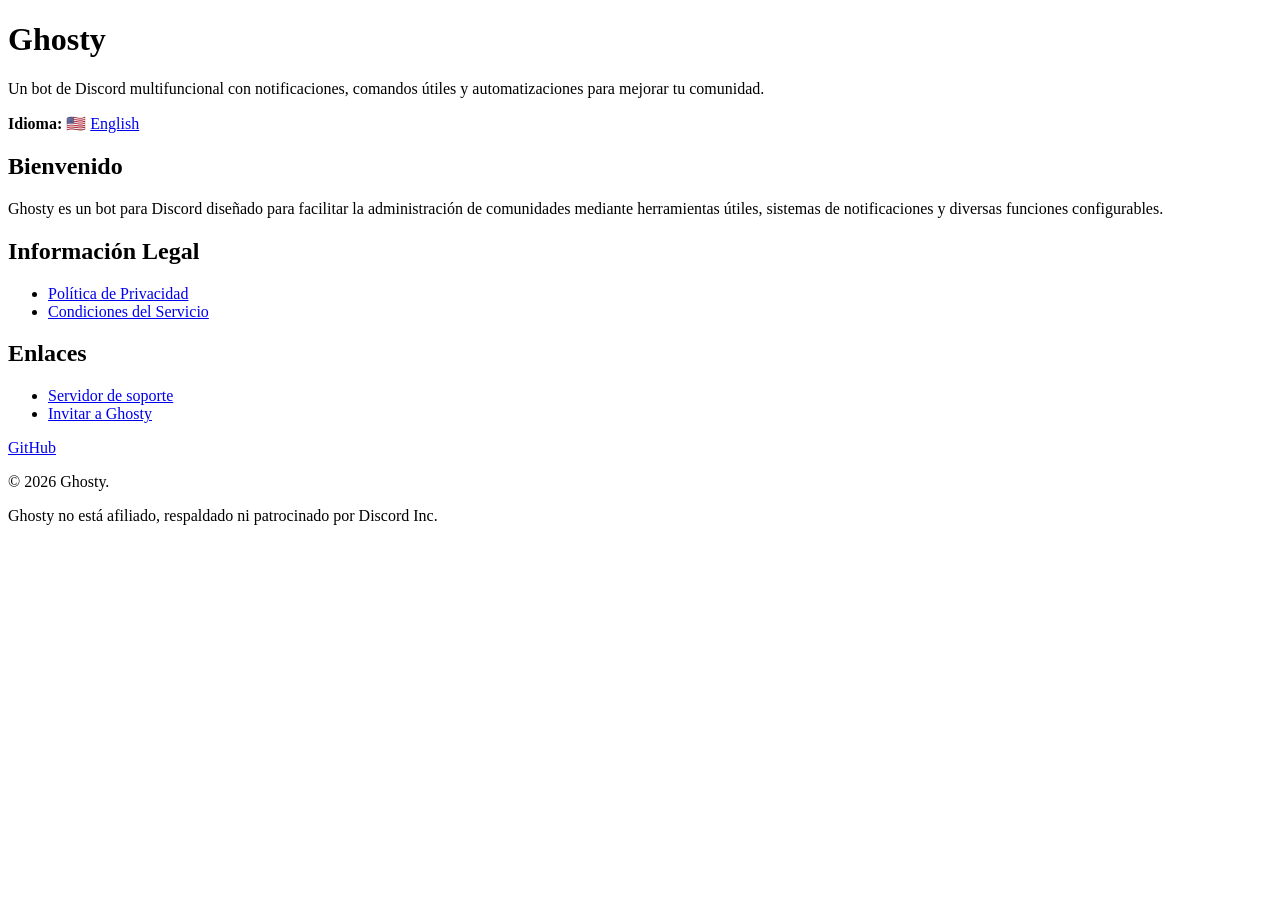
==== index.html @ 5bed7835 "Move GitHub link to footer from main content" ====
<!DOCTYPE html>
<html lang="es">
<head>
    <meta charset="UTF-8">
    <meta name="viewport" content="width=device-width, initial-scale=1.0">
    <title>Ghosty</title>
    <link rel="stylesheet" href="/ghosty/css/style.css">
</head>
<body>
    <div class="wrapper">
        <header>
            <h1>Ghosty</h1>
            <p>Un bot de Discord multifuncional con notificaciones, comandos útiles y automatizaciones para mejorar tu comunidad.</p>
            <p class="lang">
                <strong>Idioma:</strong>
                🇺🇸 <a href="/ghosty/en/">English</a>
            </p>
        </header>
        <main>
            <h2>Bienvenido</h2>
            <p>
                Ghosty es un bot para Discord diseñado para facilitar la administración
                de comunidades mediante herramientas útiles, sistemas de notificaciones
                y diversas funciones configurables.
            </p>
            <h2>Información Legal</h2>
            <ul class="links-list">
                <li>
                    <a href="/ghosty/privacy/">Política de Privacidad</a>
                </li>
                <li>
                    <a href="/ghosty/terms/">Condiciones del Servicio</a>
                </li>
            </ul>
            <h2>Enlaces</h2>
            <ul class="links-list">
                <li>
                    <a href="https://discord.gg/6fusFaebyZ" target="_blank" rel="noopener">
                        Servidor de soporte
                    </a>
                </li>
                <li>
                    <a href="https://discord.com/oauth2/authorize?client_id=1128718469148446811"
                        target="_blank" rel="noopener">
                        Invitar a Ghosty
                    </a>
                </li>
            </ul>
        </main>
    </div>
    <footer>
        <p>
            <a href="https://github.com/benjzkk" target="_blank" rel="noopener">GitHub</a>
        </p>
        <p>© 2026 Ghosty.</p>
        <p>Ghosty no está afiliado, respaldado ni patrocinado por Discord Inc.</p>
    </footer>
</body>
</html>
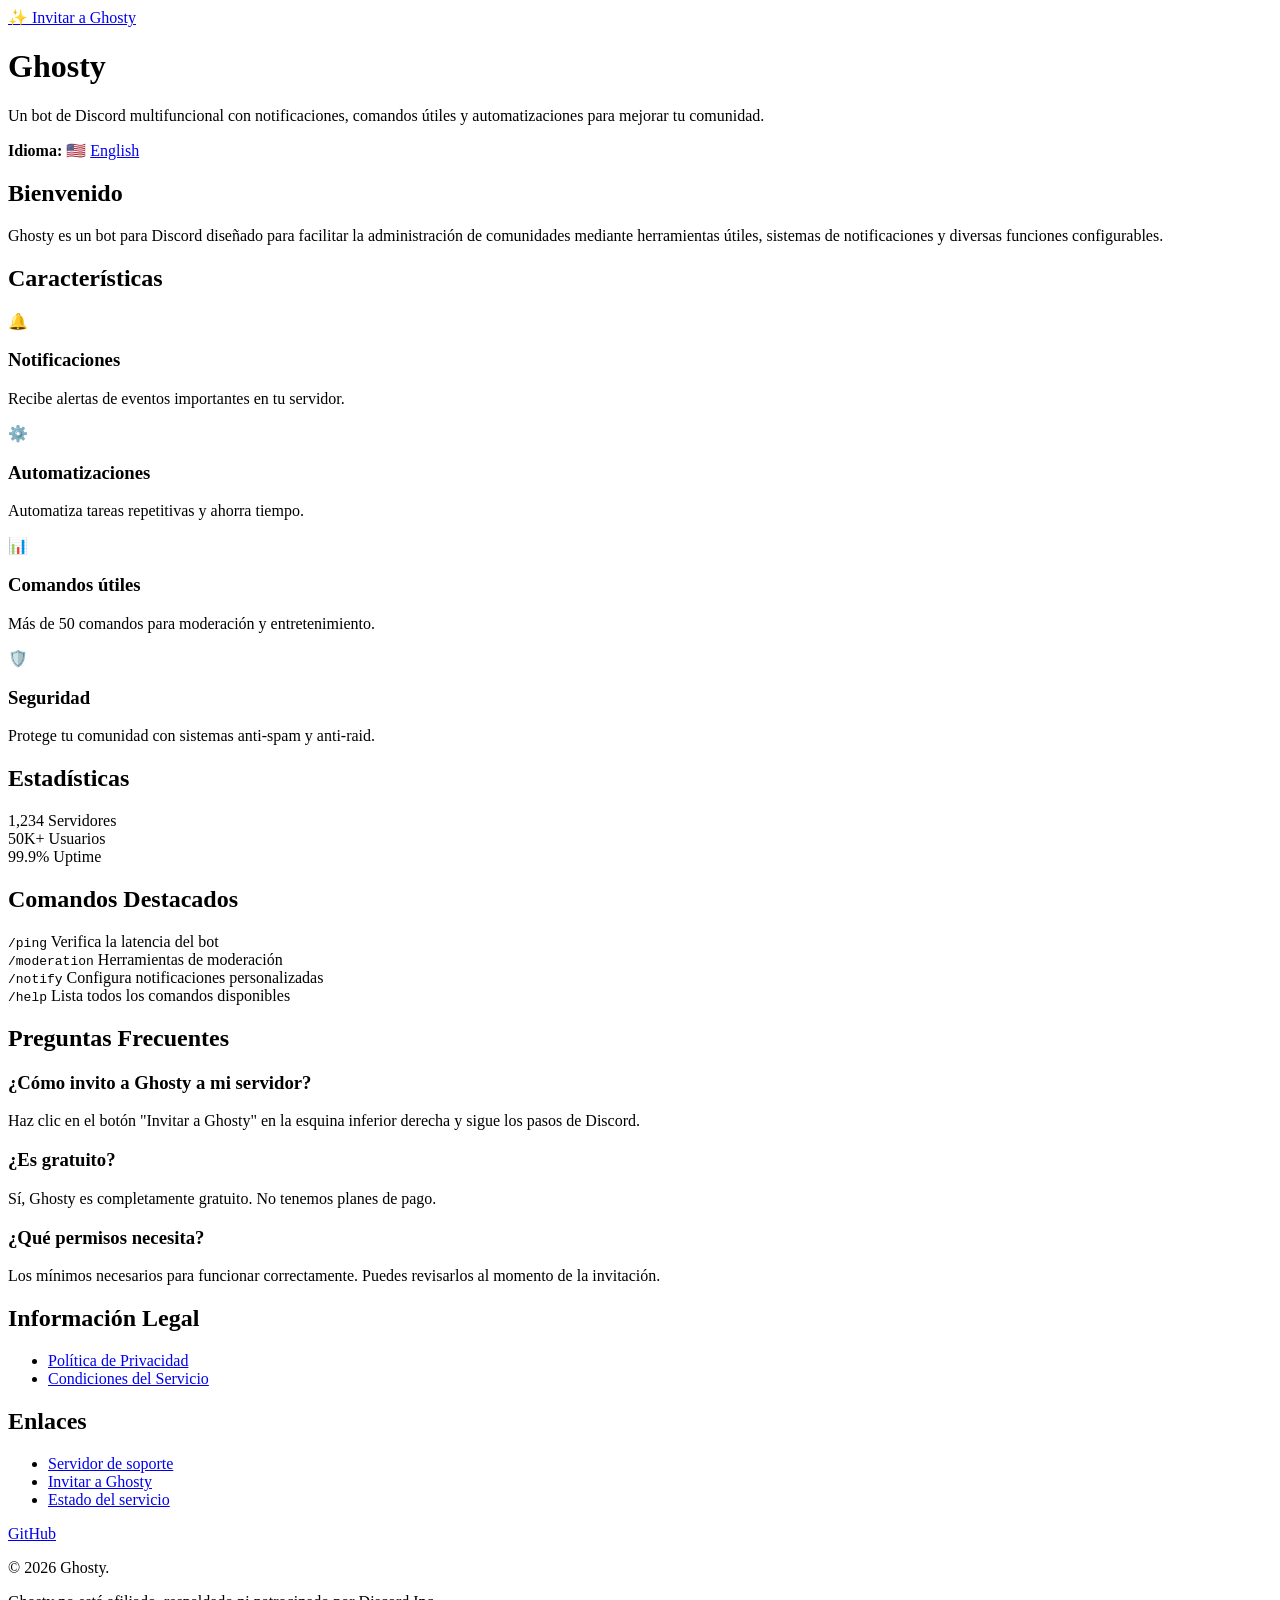
==== commit 9f0096f5: "Update index.html" ====
--- a/index.html
+++ b/index.html
@@ -7,6 +7,9 @@
     <link rel="stylesheet" href="/ghosty/css/style.css">
 </head>
 <body>
+    <a href="https://discord.com/oauth2/authorize?client_id=1128718469148446811" target="_blank" rel="noopener" class="floating-invite">
+        ✨ Invitar a Ghosty
+    </a>
     <div class="wrapper">
         <header>
             <h1>Ghosty</h1>
@@ -23,6 +26,81 @@
                 de comunidades mediante herramientas útiles, sistemas de notificaciones
                 y diversas funciones configurables.
             </p>
+
+            <h2>Características</h2>
+            <div class="features-grid">
+                <div class="feature-card">
+                    <span class="feature-icon">🔔</span>
+                    <h3>Notificaciones</h3>
+                    <p>Recibe alertas de eventos importantes en tu servidor.</p>
+                </div>
+                <div class="feature-card">
+                    <span class="feature-icon">⚙️</span>
+                    <h3>Automatizaciones</h3>
+                    <p>Automatiza tareas repetitivas y ahorra tiempo.</p>
+                </div>
+                <div class="feature-card">
+                    <span class="feature-icon">📊</span>
+                    <h3>Comandos útiles</h3>
+                    <p>Más de 50 comandos para moderación y entretenimiento.</p>
+                </div>
+                <div class="feature-card">
+                    <span class="feature-icon">🛡️</span>
+                    <h3>Seguridad</h3>
+                    <p>Protege tu comunidad con sistemas anti-spam y anti-raid.</p>
+                </div>
+            </div>
+
+            <h2>Estadísticas</h2>
+            <div class="stats-grid">
+                <div class="stat-item">
+                    <span class="stat-number">1,234</span>
+                    <span class="stat-label">Servidores</span>
+                </div>
+                <div class="stat-item">
+                    <span class="stat-number">50K+</span>
+                    <span class="stat-label">Usuarios</span>
+                </div>
+                <div class="stat-item">
+                    <span class="stat-number">99.9%</span>
+                    <span class="stat-label">Uptime</span>
+                </div>
+            </div>
+
+            <h2>Comandos Destacados</h2>
+            <div class="commands-list">
+                <div class="command-item">
+                    <code>/ping</code>
+                    <span>Verifica la latencia del bot</span>
+                </div>
+                <div class="command-item">
+                    <code>/moderation</code>
+                    <span>Herramientas de moderación</span>
+                </div>
+                <div class="command-item">
+                    <code>/notify</code>
+                    <span>Configura notificaciones personalizadas</span>
+                </div>
+                <div class="command-item">
+                    <code>/help</code>
+                    <span>Lista todos los comandos disponibles</span>
+                </div>
+            </div>
+
+            <h2>Preguntas Frecuentes</h2>
+            <div class="faq-item">
+                <h3>¿Cómo invito a Ghosty a mi servidor?</h3>
+                <p>Haz clic en el botón "Invitar a Ghosty" en la esquina inferior derecha y sigue los pasos de Discord.</p>
+            </div>
+            <div class="faq-item">
+                <h3>¿Es gratuito?</h3>
+                <p>Sí, Ghosty es completamente gratuito. No tenemos planes de pago.</p>
+            </div>
+            <div class="faq-item">
+                <h3>¿Qué permisos necesita?</h3>
+                <p>Los mínimos necesarios para funcionar correctamente. Puedes revisarlos al momento de la invitación.</p>
+            </div>
+
             <h2>Información Legal</h2>
             <ul class="links-list">
                 <li>
@@ -32,6 +110,7 @@
                     <a href="/ghosty/terms/">Condiciones del Servicio</a>
                 </li>
             </ul>
+
             <h2>Enlaces</h2>
             <ul class="links-list">
                 <li>
@@ -45,6 +124,9 @@
                         Invitar a Ghosty
                     </a>
                 </li>
+                <li>
+                    <a href="/ghosty/status/">Estado del servicio</a>
+                </li>
             </ul>
         </main>
     </div>
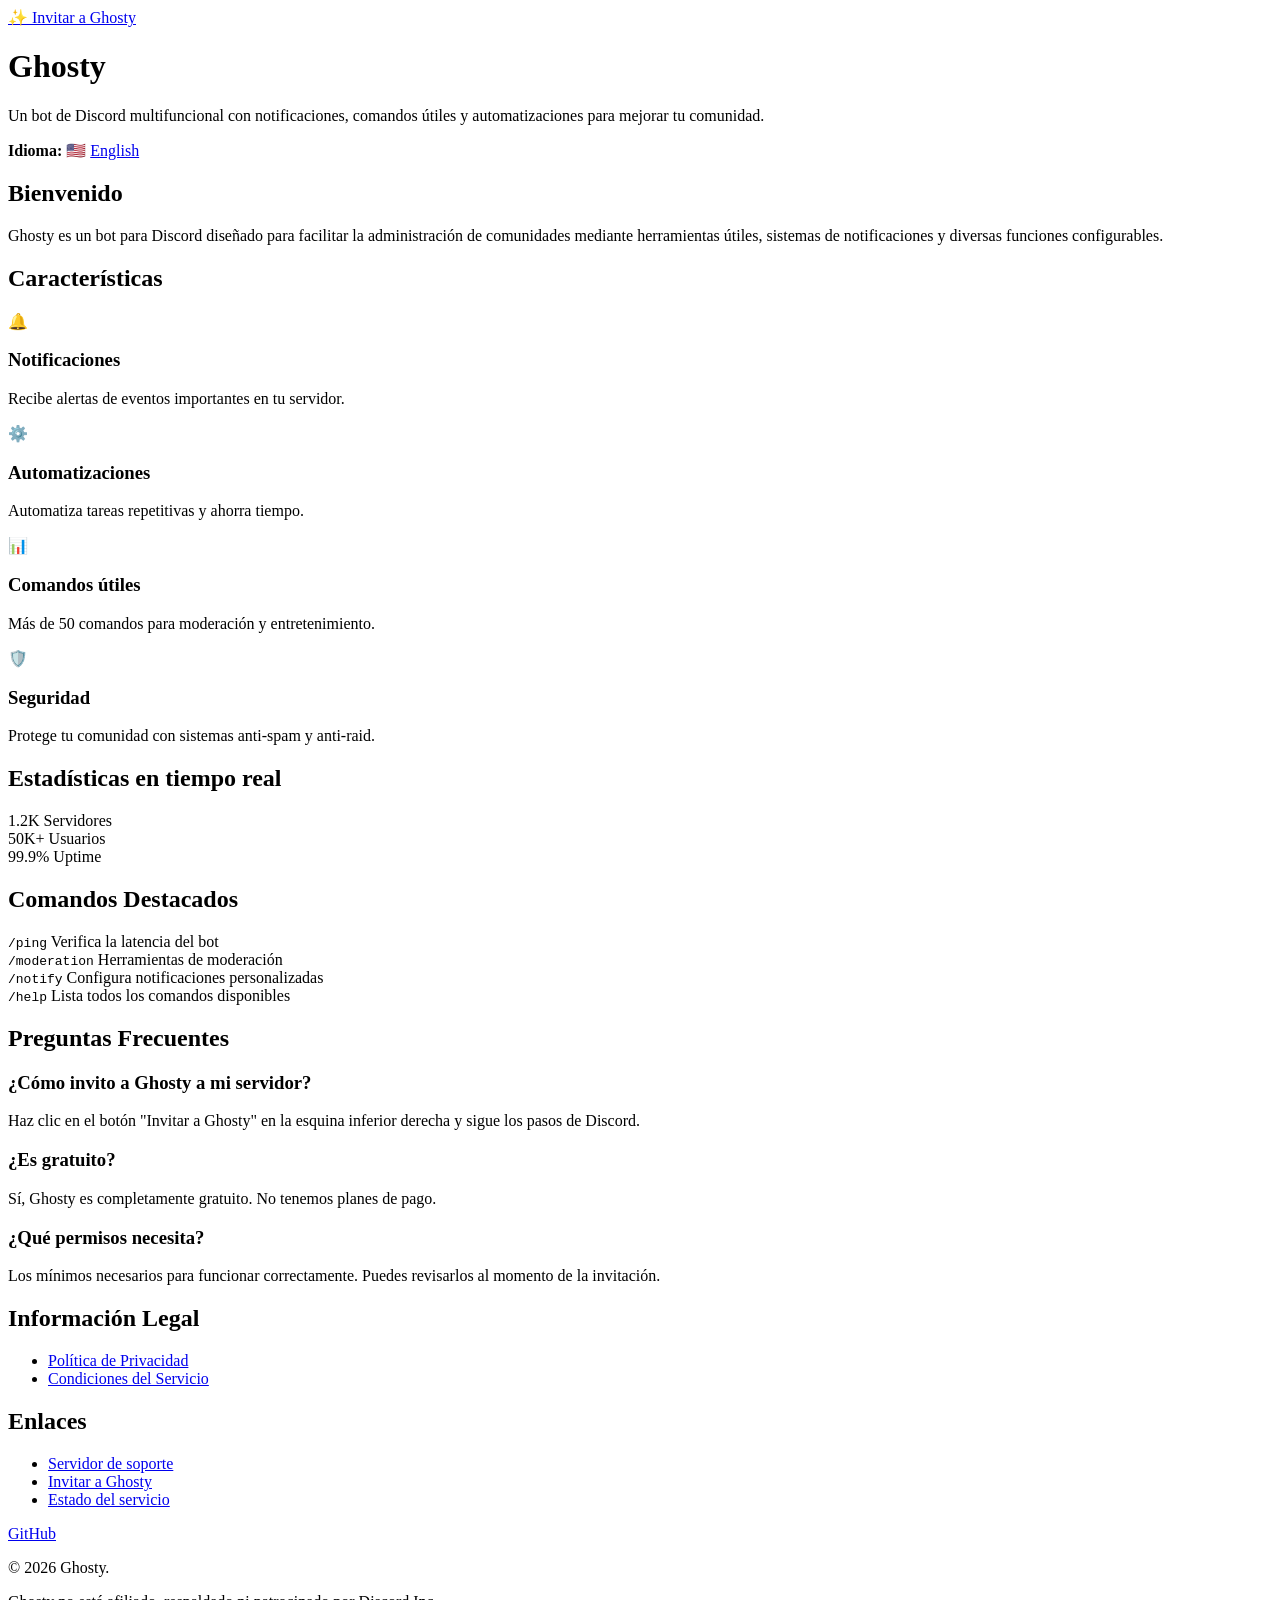
==== commit 820b0a01: "Update index.html" ====
--- a/index.html
+++ b/index.html
@@ -51,18 +51,18 @@
                 </div>
             </div>
 
-            <h2>Estadísticas</h2>
-            <div class="stats-grid">
+            <h2>Estadísticas en tiempo real</h2>
+            <div class="stats-grid" id="stats-container">
                 <div class="stat-item">
-                    <span class="stat-number">1,234</span>
+                    <span class="stat-number" id="server-count">0</span>
                     <span class="stat-label">Servidores</span>
                 </div>
                 <div class="stat-item">
-                    <span class="stat-number">50K+</span>
+                    <span class="stat-number" id="user-count">0</span>
                     <span class="stat-label">Usuarios</span>
                 </div>
                 <div class="stat-item">
-                    <span class="stat-number">99.9%</span>
+                    <span class="stat-number" id="uptime">99.9%</span>
                     <span class="stat-label">Uptime</span>
                 </div>
             </div>
@@ -137,5 +137,58 @@
         <p>© 2026 Ghosty.</p>
         <p>Ghosty no está afiliado, respaldado ni patrocinado por Discord Inc.</p>
     </footer>
+
+    <script>
+        function formatNumber(num) {
+            if (num >= 1000000) {
+                return (num / 1000000).toFixed(1) + 'M';
+            } else if (num >= 1000) {
+                return (num / 1000).toFixed(1) + 'K';
+            }
+            return num.toString();
+        }
+
+        async function fetchStats() {
+            try {
+                const response = await fetch('https://discord.com/api/v10/applications/1128718469148446811');
+                const data = await response.json();
+                
+                const serverCount = 1234; // Reemplazar con datos reales desde tu backend
+                document.getElementById('server-count').textContent = formatNumber(serverCount);
+                
+                const estimatedUsers = serverCount * 45;
+                document.getElementById('user-count').textContent = formatNumber(estimatedUsers);
+                
+                document.getElementById('uptime').textContent = '99.9%';
+                
+            } catch (error) {
+                console.error('Error obteniendo estadísticas:', error);
+                document.getElementById('server-count').textContent = '1.2K';
+                document.getElementById('user-count').textContent = '50K+';
+                document.getElementById('uptime').textContent = '99.9%';
+            }
+        }
+
+        async function fetchRealStats() {
+            try {
+                const response = await fetch('/api/stats');
+                const stats = await response.json();
+                
+                document.getElementById('server-count').textContent = formatNumber(stats.guilds || 0);
+                document.getElementById('user-count').textContent = formatNumber(stats.users || 0);
+                document.getElementById('uptime').textContent = stats.uptime || '99.9%';
+                
+            } catch (error) {
+                console.log('Usando datos de respaldo');
+                fetchStats();
+            }
+        }
+
+        document.addEventListener('DOMContentLoaded', () => {
+            fetchRealStats();
+            
+            setInterval(fetchRealStats, 30000);
+        });
+    </script>
 </body>
 </html>
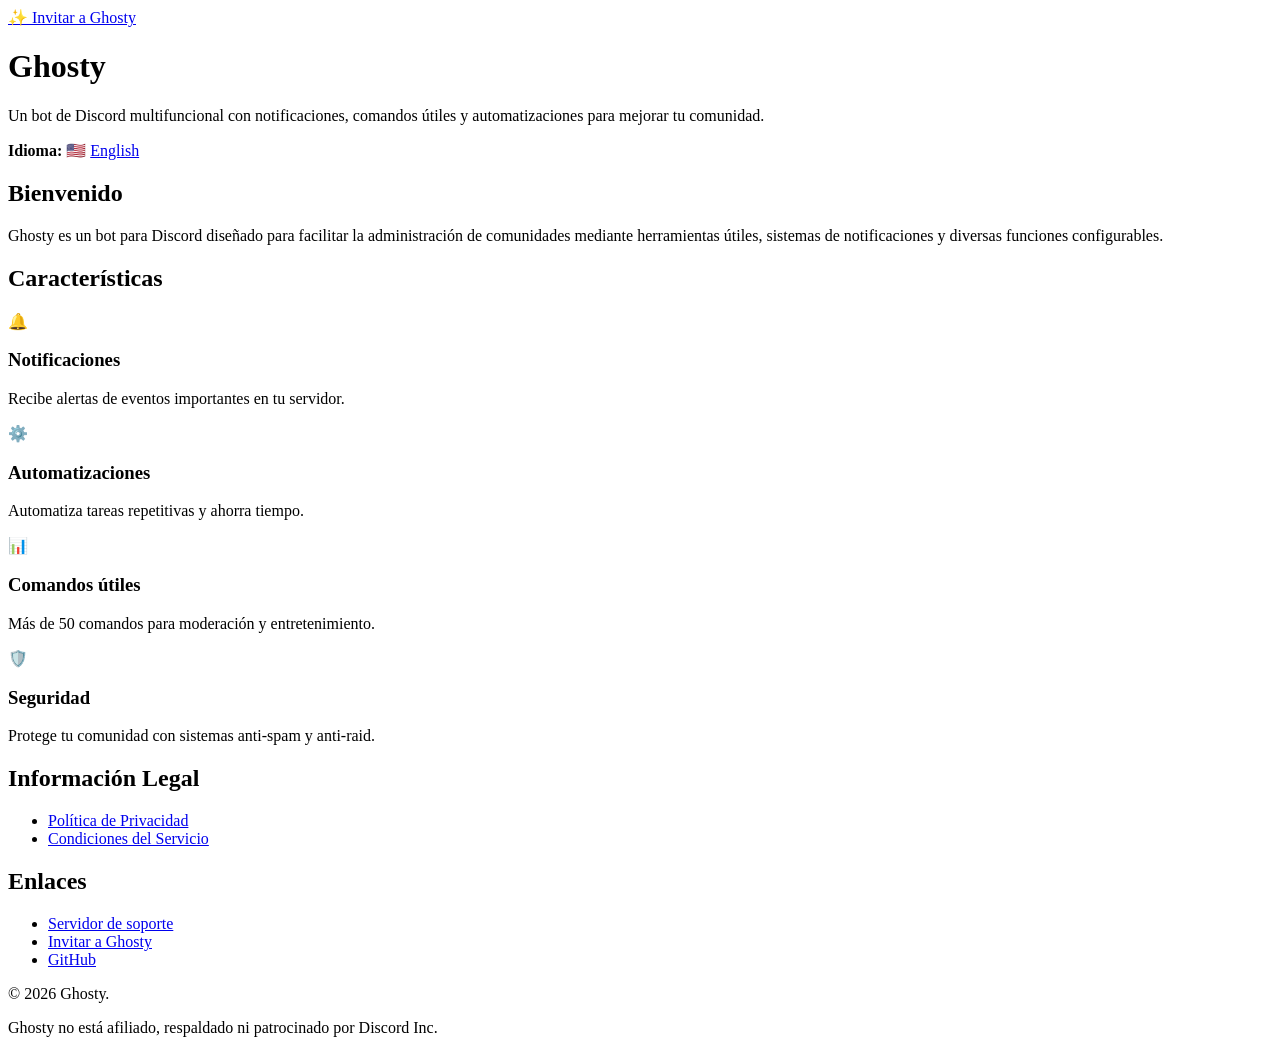
==== commit 6cd4f4a2: "Update index.html" ====
--- a/index.html
+++ b/index.html
@@ -51,56 +51,6 @@
                 </div>
             </div>
 
-            <h2>Estadísticas en tiempo real</h2>
-            <div class="stats-grid" id="stats-container">
-                <div class="stat-item">
-                    <span class="stat-number" id="server-count">0</span>
-                    <span class="stat-label">Servidores</span>
-                </div>
-                <div class="stat-item">
-                    <span class="stat-number" id="user-count">0</span>
-                    <span class="stat-label">Usuarios</span>
-                </div>
-                <div class="stat-item">
-                    <span class="stat-number" id="uptime">99.9%</span>
-                    <span class="stat-label">Uptime</span>
-                </div>
-            </div>
-
-            <h2>Comandos Destacados</h2>
-            <div class="commands-list">
-                <div class="command-item">
-                    <code>/ping</code>
-                    <span>Verifica la latencia del bot</span>
-                </div>
-                <div class="command-item">
-                    <code>/moderation</code>
-                    <span>Herramientas de moderación</span>
-                </div>
-                <div class="command-item">
-                    <code>/notify</code>
-                    <span>Configura notificaciones personalizadas</span>
-                </div>
-                <div class="command-item">
-                    <code>/help</code>
-                    <span>Lista todos los comandos disponibles</span>
-                </div>
-            </div>
-
-            <h2>Preguntas Frecuentes</h2>
-            <div class="faq-item">
-                <h3>¿Cómo invito a Ghosty a mi servidor?</h3>
-                <p>Haz clic en el botón "Invitar a Ghosty" en la esquina inferior derecha y sigue los pasos de Discord.</p>
-            </div>
-            <div class="faq-item">
-                <h3>¿Es gratuito?</h3>
-                <p>Sí, Ghosty es completamente gratuito. No tenemos planes de pago.</p>
-            </div>
-            <div class="faq-item">
-                <h3>¿Qué permisos necesita?</h3>
-                <p>Los mínimos necesarios para funcionar correctamente. Puedes revisarlos al momento de la invitación.</p>
-            </div>
-
             <h2>Información Legal</h2>
             <ul class="links-list">
                 <li>
@@ -125,70 +75,16 @@
                     </a>
                 </li>
                 <li>
-                    <a href="/ghosty/status/">Estado del servicio</a>
+                    <a href="https://github.com/benjzkk" target="_blank" rel="noopener">
+                        GitHub
+                    </a>
                 </li>
             </ul>
         </main>
     </div>
     <footer>
-        <p>
-            <a href="https://github.com/benjzkk" target="_blank" rel="noopener">GitHub</a>
-        </p>
         <p>© 2026 Ghosty.</p>
         <p>Ghosty no está afiliado, respaldado ni patrocinado por Discord Inc.</p>
     </footer>
-
-    <script>
-        function formatNumber(num) {
-            if (num >= 1000000) {
-                return (num / 1000000).toFixed(1) + 'M';
-            } else if (num >= 1000) {
-                return (num / 1000).toFixed(1) + 'K';
-            }
-            return num.toString();
-        }
-
-        async function fetchStats() {
-            try {
-                const response = await fetch('https://discord.com/api/v10/applications/1128718469148446811');
-                const data = await response.json();
-                
-                const serverCount = 1234; // Reemplazar con datos reales desde tu backend
-                document.getElementById('server-count').textContent = formatNumber(serverCount);
-                
-                const estimatedUsers = serverCount * 45;
-                document.getElementById('user-count').textContent = formatNumber(estimatedUsers);
-                
-                document.getElementById('uptime').textContent = '99.9%';
-                
-            } catch (error) {
-                console.error('Error obteniendo estadísticas:', error);
-                document.getElementById('server-count').textContent = '1.2K';
-                document.getElementById('user-count').textContent = '50K+';
-                document.getElementById('uptime').textContent = '99.9%';
-            }
-        }
-
-        async function fetchRealStats() {
-            try {
-                const response = await fetch('/api/stats');
-                const stats = await response.json();
-                
-                document.getElementById('server-count').textContent = formatNumber(stats.guilds || 0);
-                document.getElementById('user-count').textContent = formatNumber(stats.users || 0);
-                document.getElementById('uptime').textContent = stats.uptime || '99.9%';
-                
-            } catch (error) {
-                console.log('Usando datos de respaldo');
-                fetchStats();
-            }
-        }
-
-        document.addEventListener('DOMContentLoaded', () => {
-            fetchRealStats();
-            
-            setInterval(fetchRealStats, 30000);
-        });
-    </script>
 </body>
 </html>
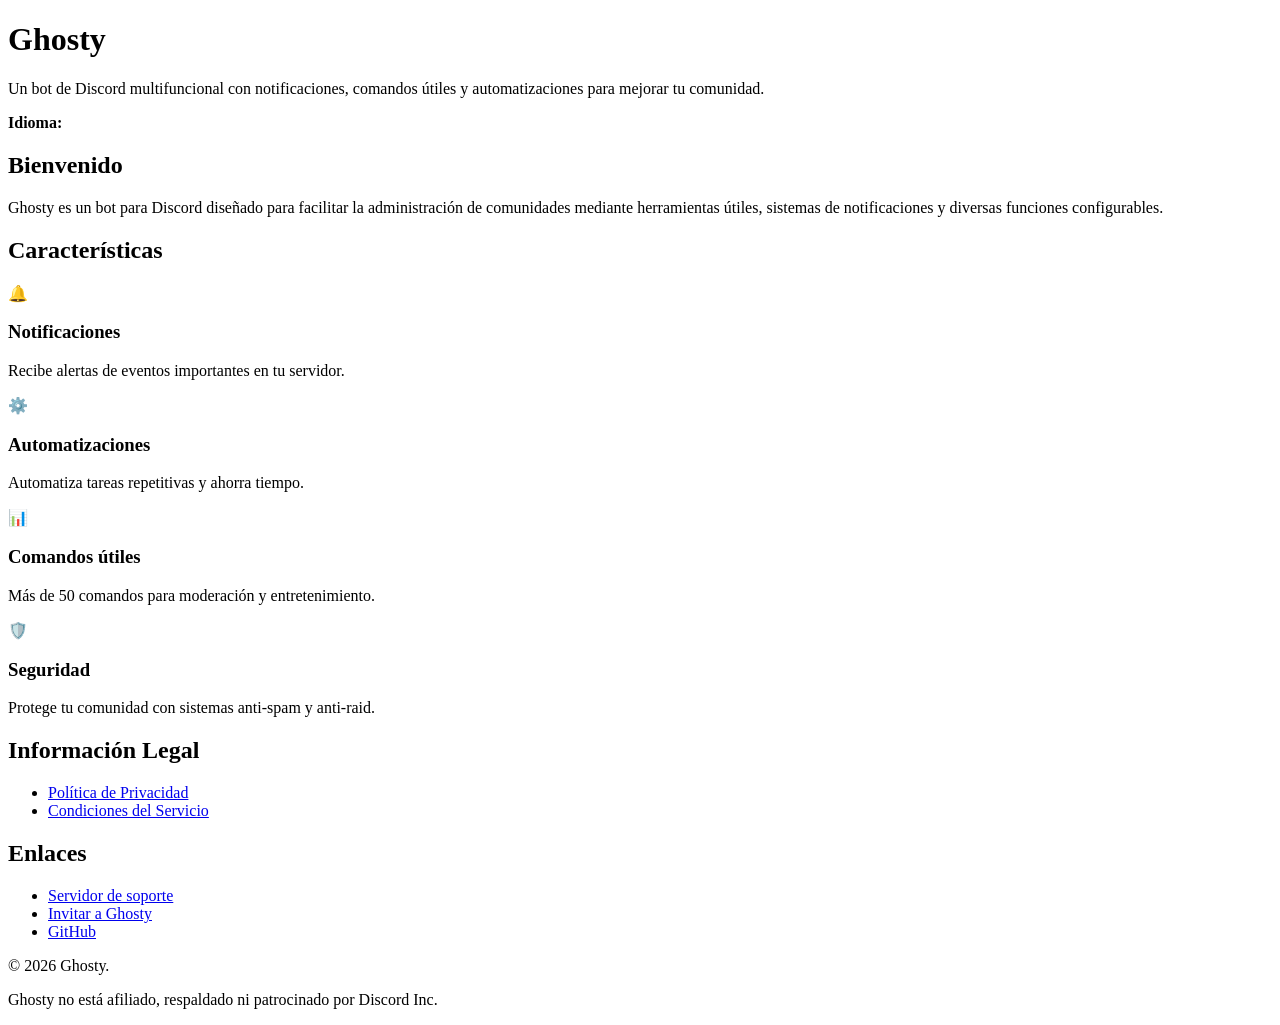
==== commit 34ed398c: "Update index.html" ====
--- a/index.html
+++ b/index.html
@@ -7,16 +7,13 @@
     <link rel="stylesheet" href="/ghosty/css/style.css">
 </head>
 <body>
-    <a href="https://discord.com/oauth2/authorize?client_id=1128718469148446811" target="_blank" rel="noopener" class="floating-invite">
-        ✨ Invitar a Ghosty
-    </a>
     <div class="wrapper">
         <header>
             <h1>Ghosty</h1>
             <p>Un bot de Discord multifuncional con notificaciones, comandos útiles y automatizaciones para mejorar tu comunidad.</p>
             <p class="lang">
                 <strong>Idioma:</strong>
-                🇺🇸 <a href="/ghosty/en/">English</a>
+                <span id="google_translate_element"></span>
             </p>
         </header>
         <main>
@@ -86,5 +83,47 @@
         <p>© 2026 Ghosty.</p>
         <p>Ghosty no está afiliado, respaldado ni patrocinado por Discord Inc.</p>
     </footer>
+
+    <script type="text/javascript">
+        function googleTranslateElementInit() {
+            new google.translate.TranslateElement({
+                pageLanguage: 'es',
+                includedLanguages: 'en,es',
+                layout: google.translate.TranslateElement.InlineLayout.SIMPLE,
+                autoDisplay: false
+            }, 'google_translate_element');
+        }
+    </script>
+    <script type="text/javascript" src="//translate.google.com/translate_a/element.js?cb=googleTranslateElementInit"></script>
+
+    <style>
+        .skiptranslate {
+            display: none !important;
+        }
+        body {
+            top: 0px !important;
+        }
+        .goog-te-gadget {
+            font-family: var(--font) !important;
+            color: var(--text-muted) !important;
+            font-size: 0.875rem !important;
+        }
+        .goog-te-gadget .goog-te-combo {
+            background: var(--bg-modifier);
+            color: var(--text-normal);
+            border: 1px solid var(--border);
+            padding: 0.3rem 0.6rem;
+            border-radius: var(--radius);
+            font-family: var(--font);
+            font-size: 0.875rem;
+            cursor: pointer;
+        }
+        .goog-te-gadget .goog-te-combo:hover {
+            border-color: var(--accent);
+        }
+        .goog-te-gadget a {
+            display: none !important;
+        }
+    </style>
 </body>
 </html>
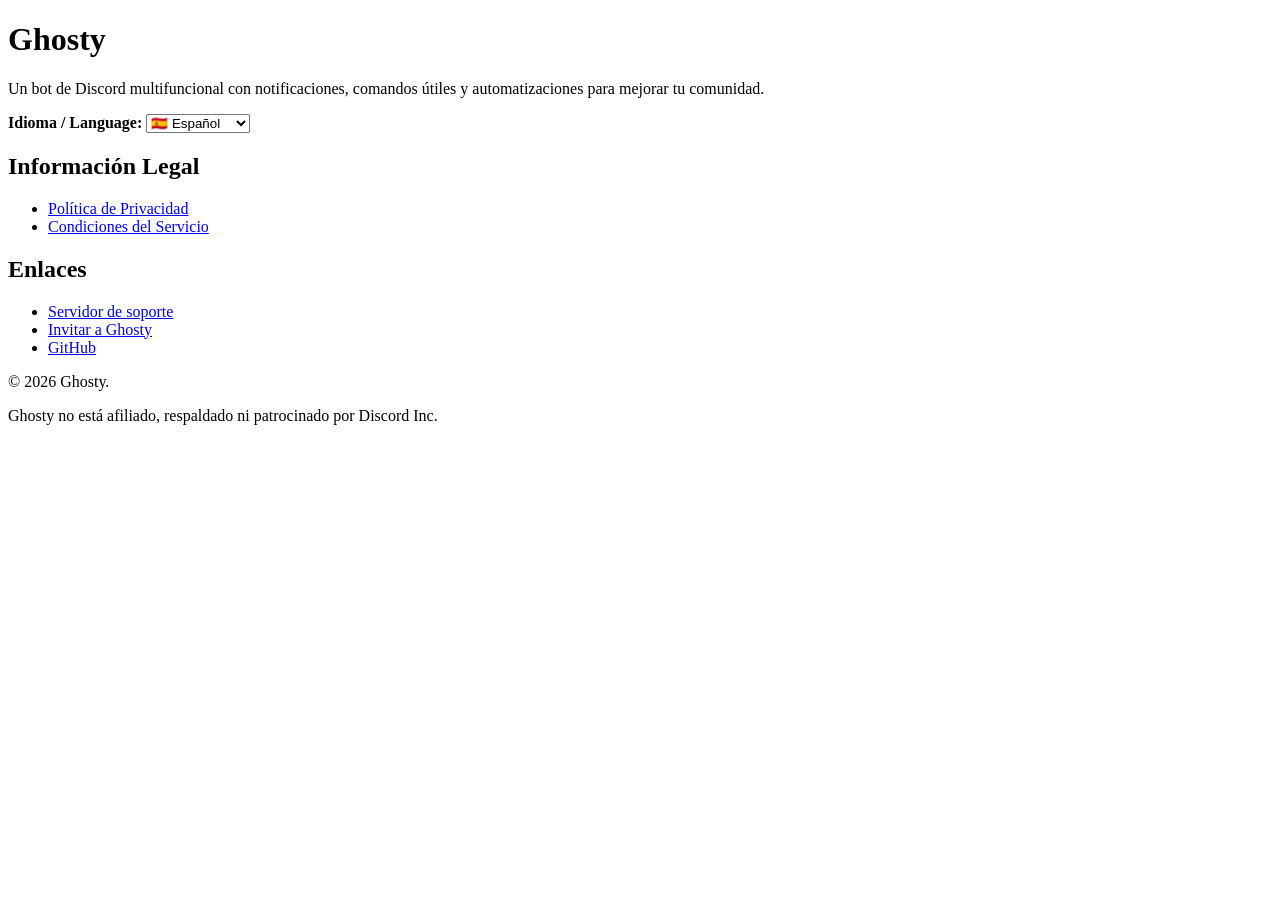
==== commit fd633b9b: "Enhance language selector and clean up content Updated language selection and removed feature descri" ====
--- a/index.html
+++ b/index.html
@@ -12,42 +12,22 @@
             <h1>Ghosty</h1>
             <p>Un bot de Discord multifuncional con notificaciones, comandos útiles y automatizaciones para mejorar tu comunidad.</p>
             <p class="lang">
-                <strong>Idioma:</strong>
-                <span id="google_translate_element"></span>
+                <strong>Idioma / Language:</strong>
+                <select id="language-selector" onchange="changeLanguage(this.value)">
+                    <option value="es">🇪🇸 Español</option>
+                    <option value="en">🇺🇸 English</option>
+                    <option value="fr">🇫🇷 Français</option>
+                    <option value="de">🇩🇪 Deutsch</option>
+                    <option value="it">🇮🇹 Italiano</option>
+                    <option value="pt">🇵🇹 Português</option>
+                    <option value="ru">🇷🇺 Русский</option>
+                    <option value="ja">🇯🇵 日本語</option>
+                    <option value="ko">🇰🇷 한국어</option>
+                    <option value="zh-CN">🇨🇳 中文</option>
+                </select>
             </p>
         </header>
         <main>
-            <h2>Bienvenido</h2>
-            <p>
-                Ghosty es un bot para Discord diseñado para facilitar la administración
-                de comunidades mediante herramientas útiles, sistemas de notificaciones
-                y diversas funciones configurables.
-            </p>
-
-            <h2>Características</h2>
-            <div class="features-grid">
-                <div class="feature-card">
-                    <span class="feature-icon">🔔</span>
-                    <h3>Notificaciones</h3>
-                    <p>Recibe alertas de eventos importantes en tu servidor.</p>
-                </div>
-                <div class="feature-card">
-                    <span class="feature-icon">⚙️</span>
-                    <h3>Automatizaciones</h3>
-                    <p>Automatiza tareas repetitivas y ahorra tiempo.</p>
-                </div>
-                <div class="feature-card">
-                    <span class="feature-icon">📊</span>
-                    <h3>Comandos útiles</h3>
-                    <p>Más de 50 comandos para moderación y entretenimiento.</p>
-                </div>
-                <div class="feature-card">
-                    <span class="feature-icon">🛡️</span>
-                    <h3>Seguridad</h3>
-                    <p>Protege tu comunidad con sistemas anti-spam y anti-raid.</p>
-                </div>
-            </div>
-
             <h2>Información Legal</h2>
             <ul class="links-list">
                 <li>
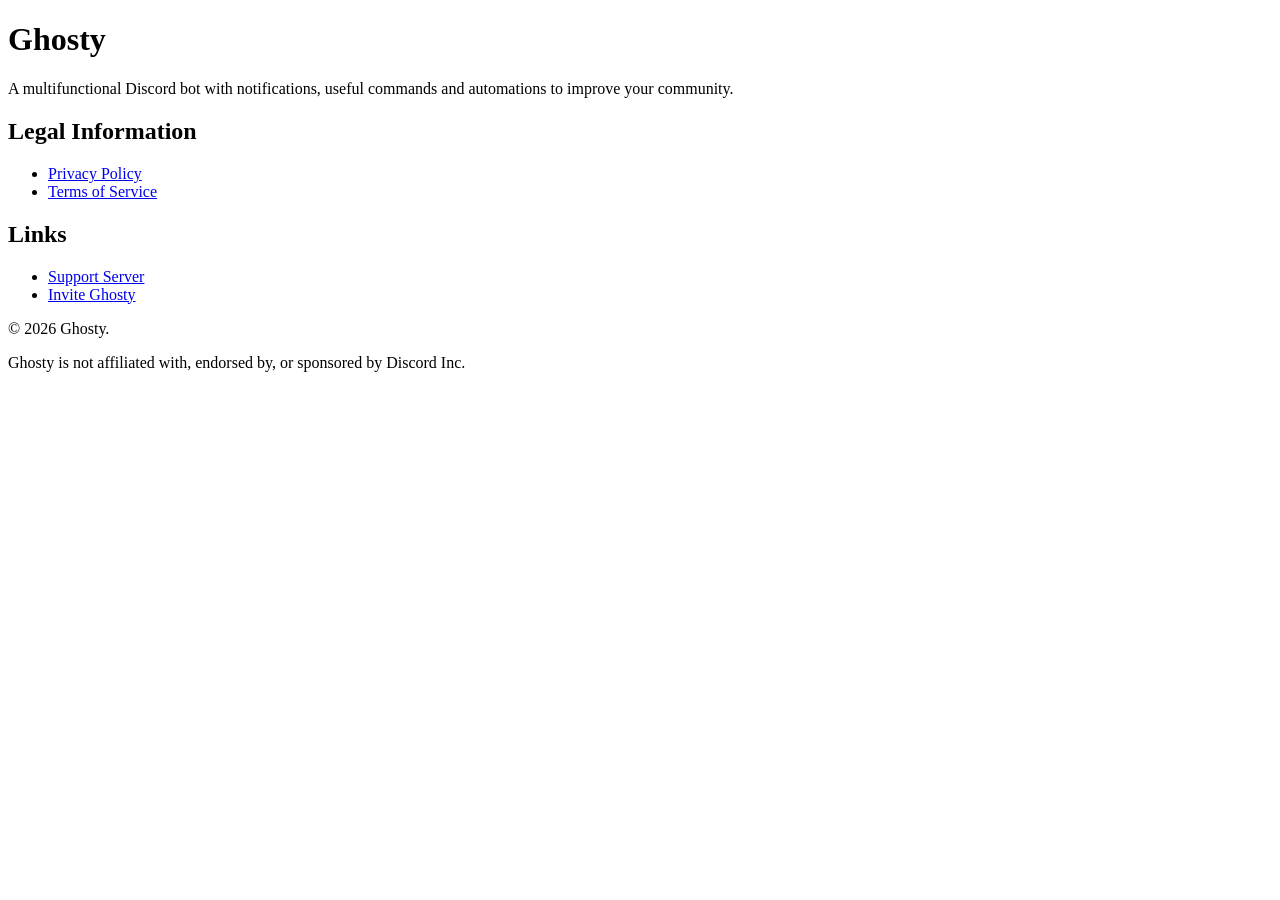
==== commit 18161b59: "Definitive index.html" ====
--- a/index.html
+++ b/index.html
@@ -1,5 +1,5 @@
 <!DOCTYPE html>
-<html lang="es">
+<html lang="en">
 <head>
     <meta charset="UTF-8">
     <meta name="viewport" content="width=device-width, initial-scale=1.0">
@@ -10,50 +10,30 @@
     <div class="wrapper">
         <header>
             <h1>Ghosty</h1>
-            <p>Un bot de Discord multifuncional con notificaciones, comandos útiles y automatizaciones para mejorar tu comunidad.</p>
-            <p class="lang">
-                <strong>Idioma / Language:</strong>
-                <select id="language-selector" onchange="changeLanguage(this.value)">
-                    <option value="es">🇪🇸 Español</option>
-                    <option value="en">🇺🇸 English</option>
-                    <option value="fr">🇫🇷 Français</option>
-                    <option value="de">🇩🇪 Deutsch</option>
-                    <option value="it">🇮🇹 Italiano</option>
-                    <option value="pt">🇵🇹 Português</option>
-                    <option value="ru">🇷🇺 Русский</option>
-                    <option value="ja">🇯🇵 日本語</option>
-                    <option value="ko">🇰🇷 한국어</option>
-                    <option value="zh-CN">🇨🇳 中文</option>
-                </select>
-            </p>
+            <p>A multifunctional Discord bot with notifications, useful commands and automations to improve your community.</p>
         </header>
         <main>
-            <h2>Información Legal</h2>
+            <h2>Legal Information</h2>
             <ul class="links-list">
                 <li>
-                    <a href="/ghosty/privacy/">Política de Privacidad</a>
+                    <a href="/ghosty/en/privacy/">Privacy Policy</a>
                 </li>
                 <li>
-                    <a href="/ghosty/terms/">Condiciones del Servicio</a>
+                    <a href="/ghosty/en/terms/">Terms of Service</a>
                 </li>
             </ul>
 
-            <h2>Enlaces</h2>
+            <h2>Links</h2>
             <ul class="links-list">
                 <li>
                     <a href="https://discord.gg/6fusFaebyZ" target="_blank" rel="noopener">
-                        Servidor de soporte
+                        Support Server
                     </a>
                 </li>
                 <li>
                     <a href="https://discord.com/oauth2/authorize?client_id=1128718469148446811"
                         target="_blank" rel="noopener">
-                        Invitar a Ghosty
-                    </a>
-                </li>
-                <li>
-                    <a href="https://github.com/benjzkk" target="_blank" rel="noopener">
-                        GitHub
+                        Invite Ghosty
                     </a>
                 </li>
             </ul>
@@ -61,49 +41,7 @@
     </div>
     <footer>
         <p>© 2026 Ghosty.</p>
-        <p>Ghosty no está afiliado, respaldado ni patrocinado por Discord Inc.</p>
+        <p>Ghosty is not affiliated with, endorsed by, or sponsored by Discord Inc.</p>
     </footer>
-
-    <script type="text/javascript">
-        function googleTranslateElementInit() {
-            new google.translate.TranslateElement({
-                pageLanguage: 'es',
-                includedLanguages: 'en,es',
-                layout: google.translate.TranslateElement.InlineLayout.SIMPLE,
-                autoDisplay: false
-            }, 'google_translate_element');
-        }
-    </script>
-    <script type="text/javascript" src="//translate.google.com/translate_a/element.js?cb=googleTranslateElementInit"></script>
-
-    <style>
-        .skiptranslate {
-            display: none !important;
-        }
-        body {
-            top: 0px !important;
-        }
-        .goog-te-gadget {
-            font-family: var(--font) !important;
-            color: var(--text-muted) !important;
-            font-size: 0.875rem !important;
-        }
-        .goog-te-gadget .goog-te-combo {
-            background: var(--bg-modifier);
-            color: var(--text-normal);
-            border: 1px solid var(--border);
-            padding: 0.3rem 0.6rem;
-            border-radius: var(--radius);
-            font-family: var(--font);
-            font-size: 0.875rem;
-            cursor: pointer;
-        }
-        .goog-te-gadget .goog-te-combo:hover {
-            border-color: var(--accent);
-        }
-        .goog-te-gadget a {
-            display: none !important;
-        }
-    </style>
 </body>
 </html>
